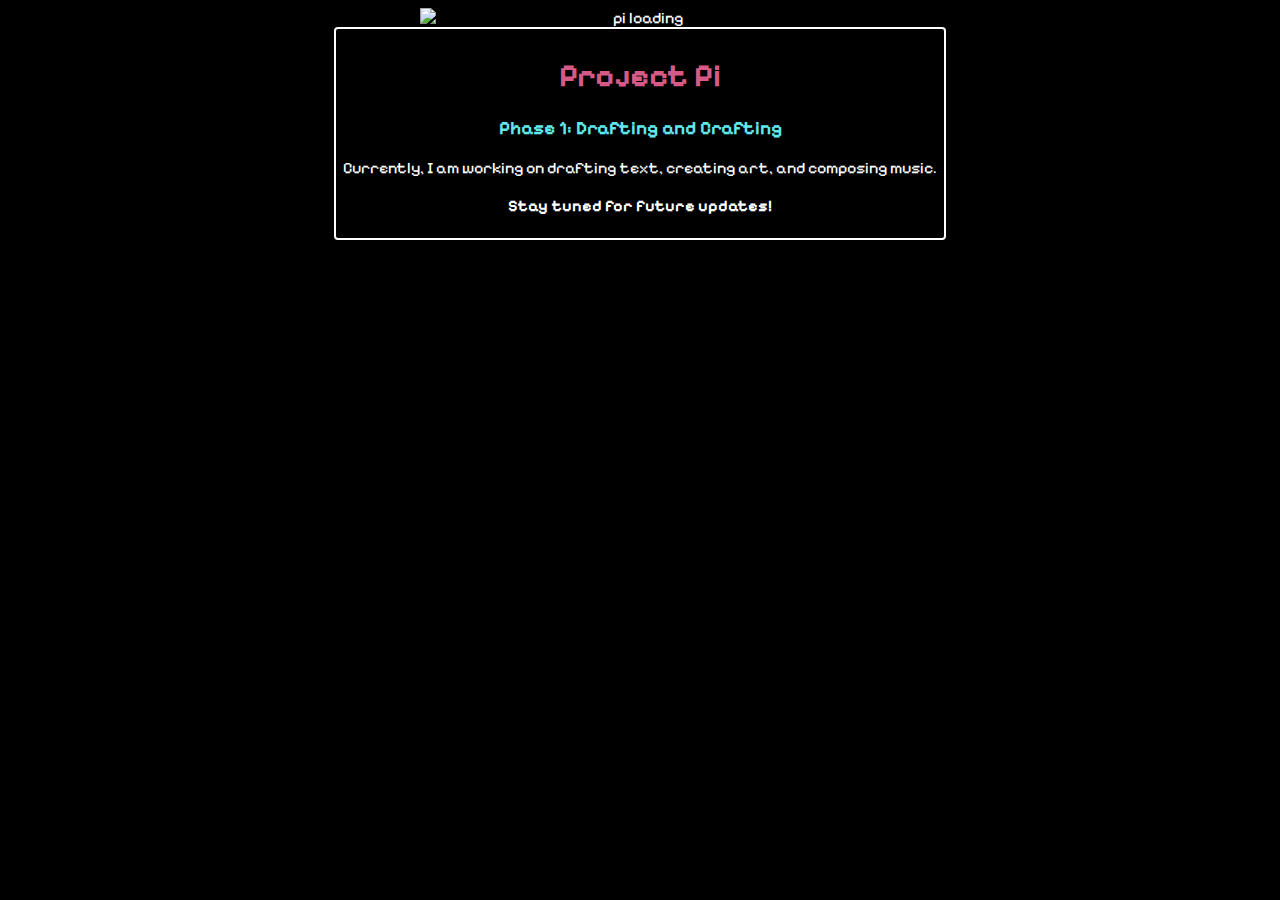
==== index.html @ 1b446e52 "Created a curtain (so I can work behind it)" ====
<!DOCTYPE html>
<html>
    <head>
        <meta charset="utf-8">
        <title>Project Pi</title>
        <link rel="stylesheet" type="text/css" href="style.css">
        <link rel="stylesheet" href="https://fonts.googleapis.com/css?family=Pixelify+Sans">
    </head>
    <body>
        <img src="Assets/Pi-Loading.gif" width="440vw" alt="pi loading" id="pi-loading">
        <div id="info">
            <h1 id="head">Project Pi</h1>
            <h3 id="phase"><strong>Phase 1: </strong> Drafting and Crafting</h3>
            <p>Currently, I am working on drafting text, creating art, and composing music.<br><br><strong>Stay tuned for future updates!</strong></p>
        </div>
    </body>
</html>
---- style.css ----
body {
    background-color: black;
    color: white;
    text-align: center;
    font-family: "Pixelify Sans", sans-serif;
}

#pi-loading {
    display: block;
    margin-left: auto;
    margin-right: auto;
}

#info {
    border: white 2px solid;
    border-radius: 4px;
    padding: 7px;
    width: fit-content;
    margin-left: auto;
    margin-right: auto;
}
#head {
    color: #d55b86;
}
#phase {
    color: #61e8ed;
}
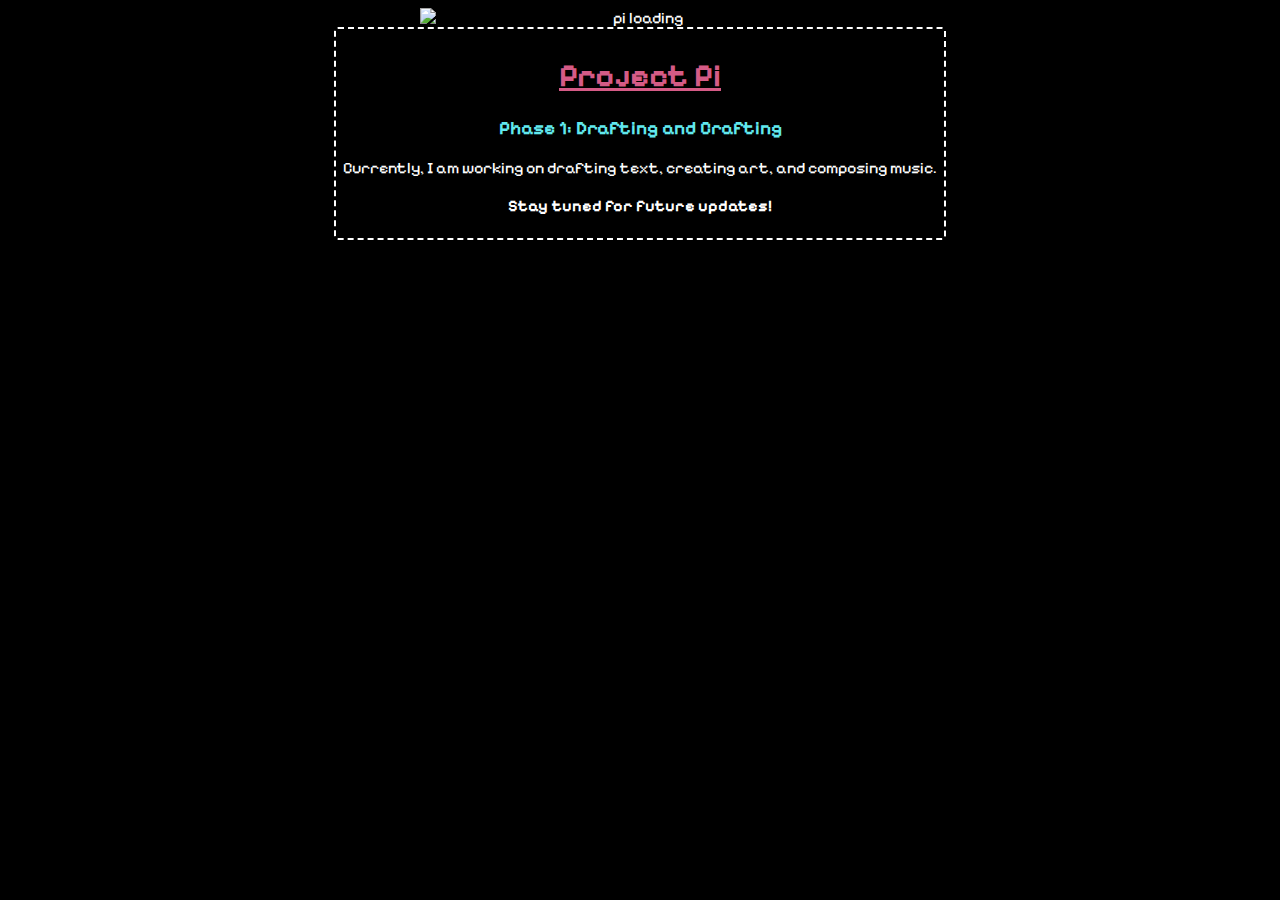
==== commit df8d5017: "Style change, saving JS additions for later" ====
--- a/index.html
+++ b/index.html
@@ -5,11 +5,12 @@
         <title>Project Pi</title>
         <link rel="stylesheet" type="text/css" href="style.css">
         <link rel="stylesheet" href="https://fonts.googleapis.com/css?family=Pixelify+Sans">
+        <script src="front.js" defer></script>
     </head>
     <body>
-        <img src="Assets/Pi-Loading.gif" width="440vw" alt="pi loading" id="pi-loading">
+        <img src="assets/Pi-Loading.gif" width="440vw" alt="pi loading" id="pi-loading">
         <div id="info">
-            <h1 id="head">Project Pi</h1>
+            <h1 id="head"><u>Project Pi</u></h1>
             <h3 id="phase"><strong>Phase 1: </strong> Drafting and Crafting</h3>
             <p>Currently, I am working on drafting text, creating art, and composing music.<br><br><strong>Stay tuned for future updates!</strong></p>
         </div>
--- a/style.css
+++ b/style.css
@@ -12,7 +12,7 @@
 }
 
 #info {
-    border: white 2px solid;
+    border: white 2px dashed;
     border-radius: 4px;
     padding: 7px;
     width: fit-content;
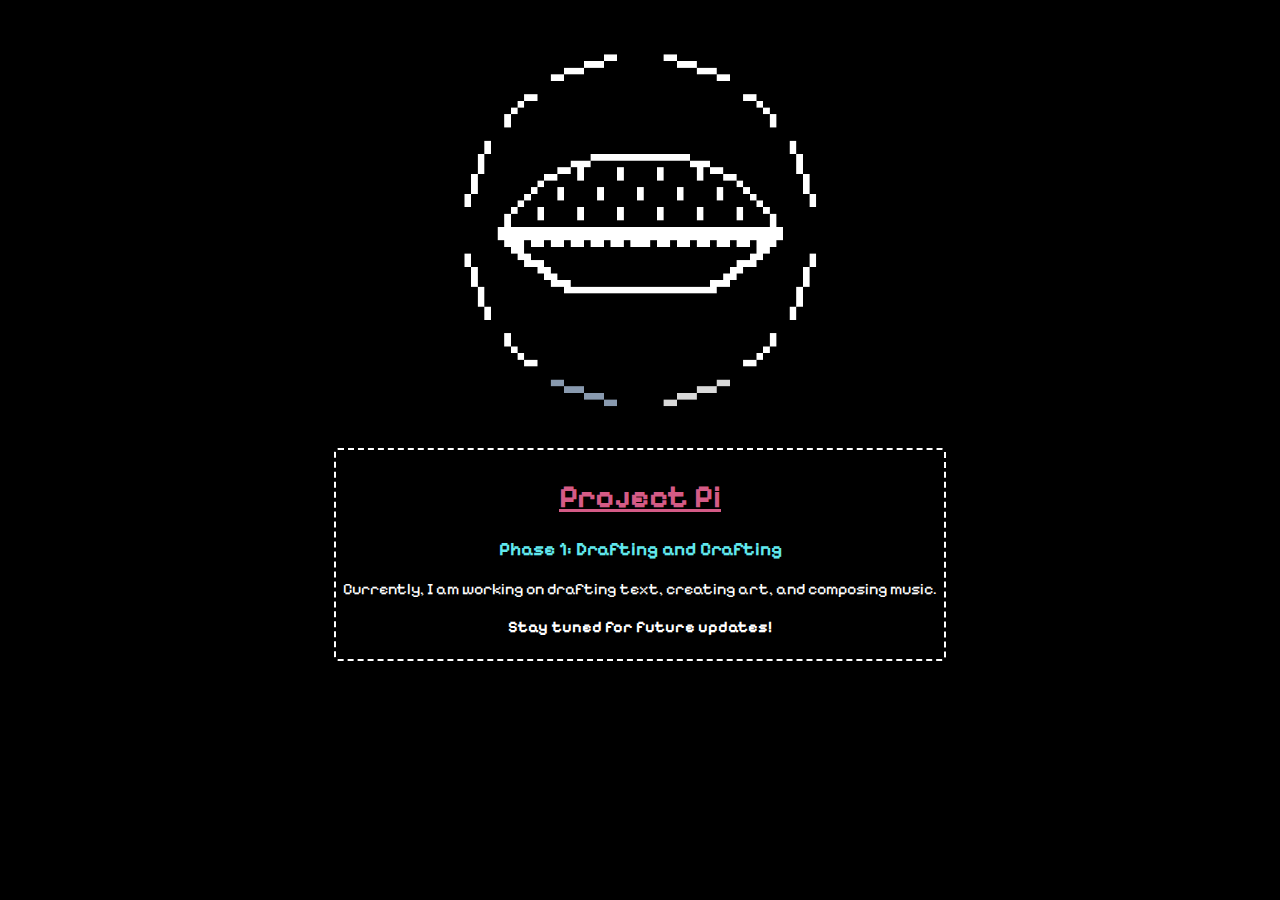
==== commit 8fd7ddba: "Favicon stuff" ====
--- a/index.html
+++ b/index.html
@@ -3,6 +3,7 @@
     <head>
         <meta charset="utf-8">
         <title>Project Pi</title>
+        <link rel="icon" type="image/png" href="assets/icon.png"/>
         <link rel="stylesheet" type="text/css" href="style.css">
         <link rel="stylesheet" href="https://fonts.googleapis.com/css?family=Pixelify+Sans">
         <script src="front.js" defer></script>
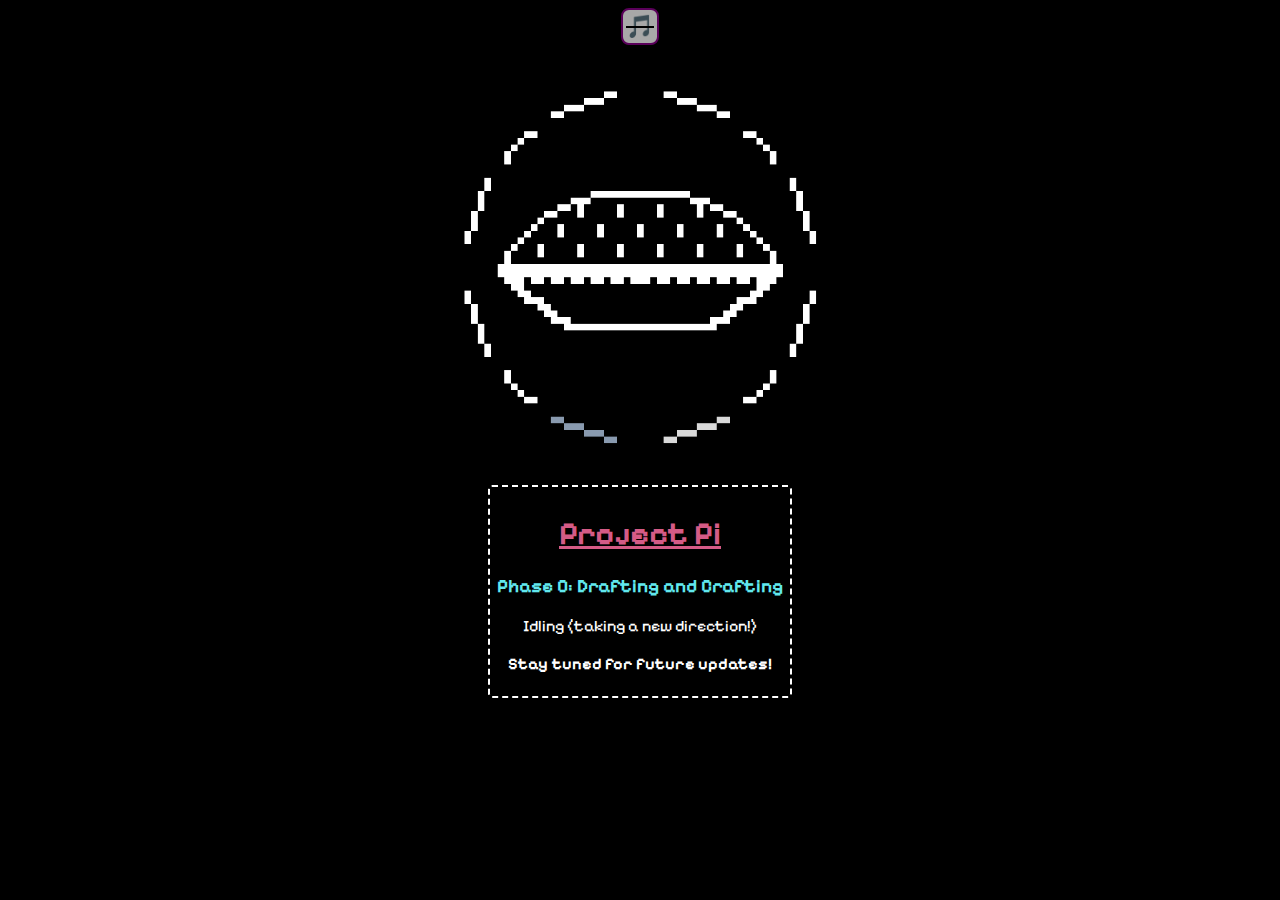
==== commit 0f738f0d: "Established a curtain page for background testing" ====
--- a/index.html
+++ b/index.html
@@ -3,17 +3,18 @@
     <head>
         <meta charset="utf-8">
         <title>Project Pi</title>
-        <link rel="icon" type="image/png" href="assets/icon.png"/>
+        <link rel="icon" type="image/png" href="Assets/Extras/icon.png"/>
         <link rel="stylesheet" type="text/css" href="style.css">
         <link rel="stylesheet" href="https://fonts.googleapis.com/css?family=Pixelify+Sans">
         <script src="front.js" defer></script>
     </head>
     <body>
-        <img src="assets/Pi-Loading.gif" width="440vw" alt="pi loading" id="pi-loading">
+        <button id="audiocontrol">&#127925</button>
+        <img src="Assets/Visuals/Pi-Loading.gif" width="440vw" alt="pi loading" id="pi-loading">
         <div id="info">
             <h1 id="head"><u>Project Pi</u></h1>
-            <h3 id="phase"><strong>Phase 1: </strong> Drafting and Crafting</h3>
-            <p>Currently, I am working on drafting text, creating art, and composing music.<br><br><strong>Stay tuned for future updates!</strong></p>
+            <h3 id="phase"><strong>Phase 0: </strong> Drafting and Crafting</h3>
+            <p>Idling (taking a new direction!)<br><br><strong>Stay tuned for future updates!</strong></p>
         </div>
     </body>
 </html>--- a/style.css
+++ b/style.css
@@ -5,12 +5,22 @@
     font-family: "Pixelify Sans", sans-serif;
 }
 
+/* Decoratives */
 #pi-loading {
     display: block;
     margin-left: auto;
     margin-right: auto;
 }
+#audiocontrol {
+    border-radius: 8px;
+    padding: 3px;
+    text-decoration: line-through;
+    font-size: 2.5vh;
+    opacity: 70%;
+    border: solid purple 2px;
+}
 
+/* Content */
 #info {
     border: white 2px dashed;
     border-radius: 4px;
@@ -24,4 +34,8 @@
 }
 #phase {
     color: #61e8ed;
+}
+
+a:active {
+    color: rgb(138, 101, 181);
 }